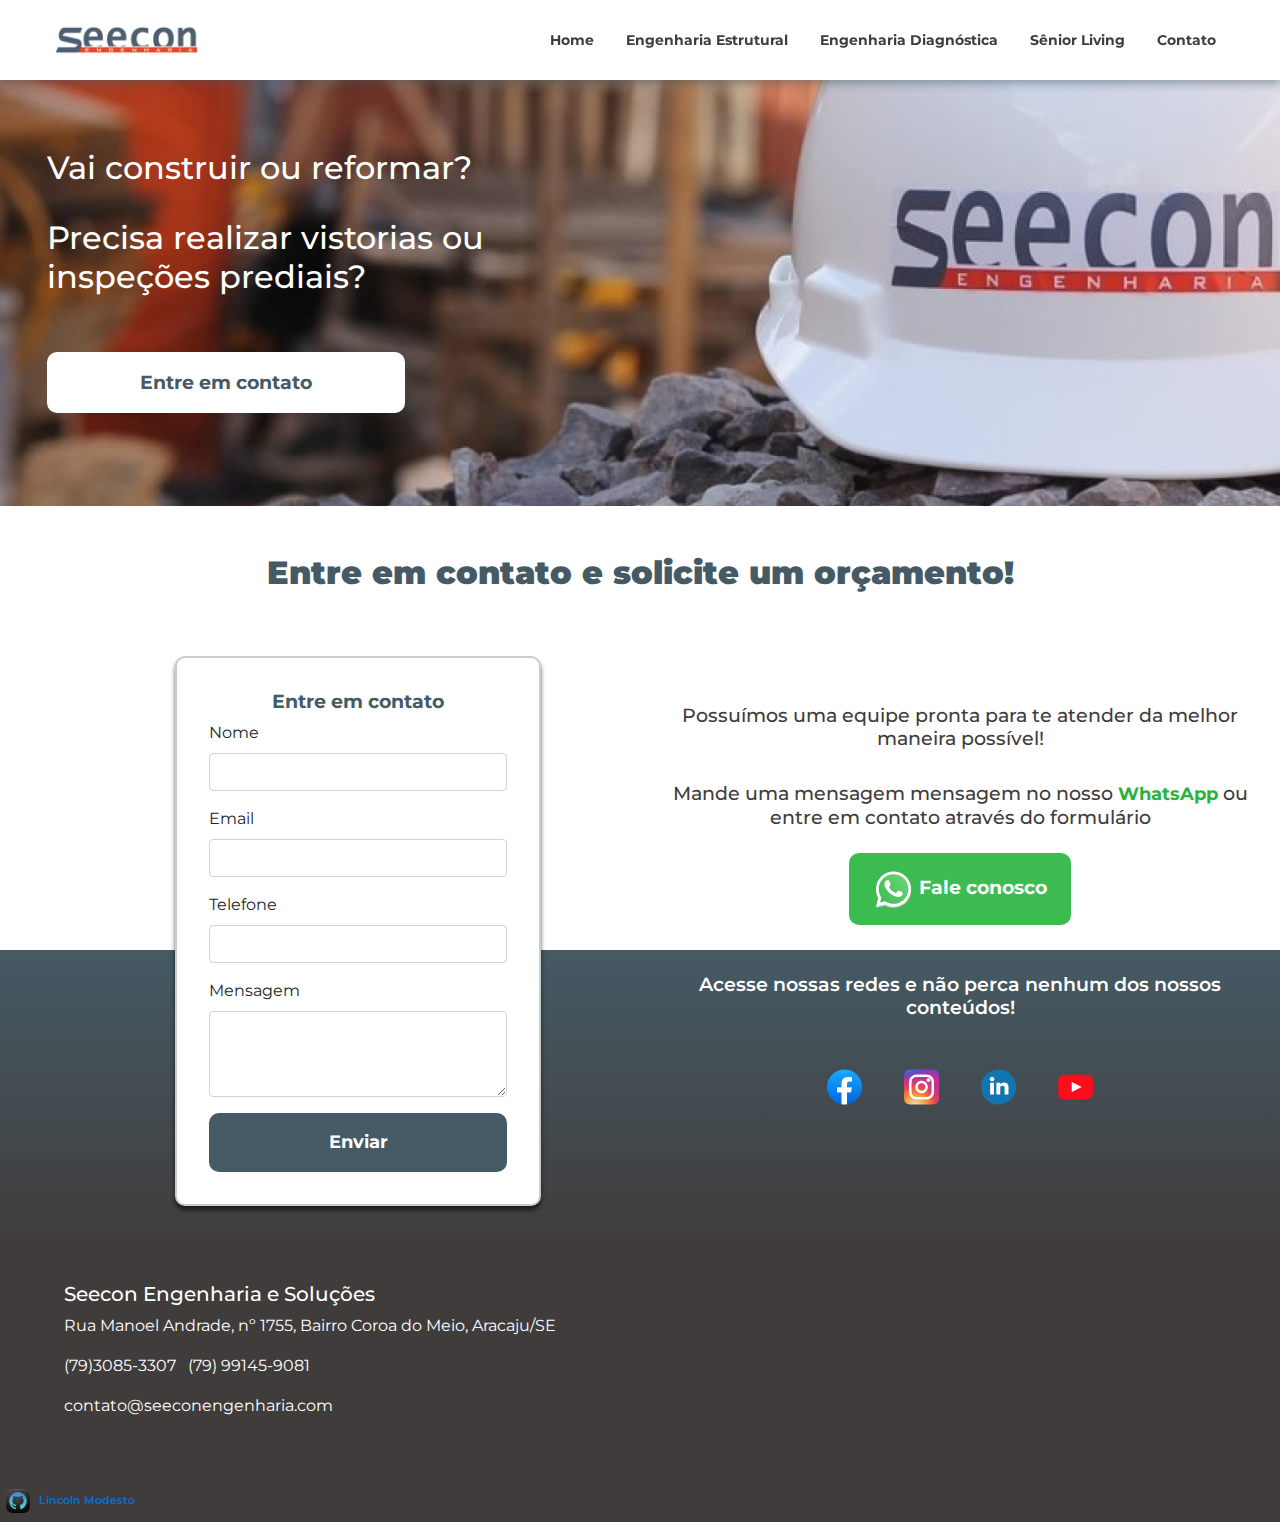
==== contato.html @ 1feeac7d "commit" ====
<!DOCTYPE html>
<html lang="pt-br">
<head>
    <meta charset="UTF-8">
    <meta http-equiv="X-UA-Compatible" content="IE=edge">
    <meta name="viewport" content="width=device-width, initial-scale=1.0">
    <title>Seecon Engenharia - Contato</title>
    <link rel="stylesheet" href="https://stackpath.bootstrapcdn.com/bootstrap/4.5.2/css/bootstrap.min.css" />
    <link rel="shortcut icon" href="images/flaticon.png">
    <link rel="stylesheet" href="./styles/pages/contato.css">
    <link rel="stylesheet" href="./styles/main.css">
    <link rel="stylesheet" href="./styles/components/header.css">
    <link rel="stylesheet" href="./styles/components/footer.css">

    <link rel="preconnect" href="https://fonts.gstatic.com">
    <link href="https://fonts.googleapis.com/css2?family=Montserrat:wght@100;300;400;500;600;700;800&display=swap"
        rel="stylesheet">
</head>
<body>
    <!----header-->
    <header>
        <div class="content">
            <img src="./images/logo.png" class="img-fluid" id="logo" alt="logo seecon">
            <nav id="nav">
                <button 
                aria-label="Abrir menu"
                aria-haspopup="true" 
                aria-controls="menu" 
                aria-expanded="false"
                id="btn-mobile">Menu <span id="hamburguer"></span></button>
                    <div class="header-content">
                        <ul class="header-list" id="menu" role="menu">
                            <li class=" item-list">
                                <a href="index.html">
                                    <small>Home</small>
                                </a>
                            </li>
                            <li class=" item-list">
                                <a href="estrutural.html">
                                    <small>Engenharia Estrutural</small>
                                </a>
                            </li>
                            <li class="item-list">
                                <a href="diagnostica.html">
                                    <small>Engenharia Diagnóstica</small>
                                </a>
                            </li>
                            <li class="item-list">
                                <a href="seniorliving.html">
                                    <small>Sênior Living</small>
                                </a>
                            </li>
                            <li class=" item-list">
                                <a href="contato.html">
                                    <small>Contato</small>
                                </a>
                            </li>
                        </ul>
                    </div>
                </nav>
            </div>
    </header>
    
    <!----hero-->
    <section>
        <title>Contato</title>
        <div class='img-fluid' id="hero">
            <div class="infos-hero col-sm-7 col-12">
                <div class="texts-hero">
                    <h2>Vai construir ou reformar? </h2>
                    <br>
                    <h2>Precisa realizar vistorias ou <br>
                        inspeções prediais?</h2>
                </div>
                <a href="#" class="button">Entre em contato</a>
            </div>
            <div class="col-sm-6"></div>
        </div>
    </section>

    <!----main-->
    <main>
        
        <section class="main-home">
            <h2>Clientes comerciais</h2>
            <div class="clients">
                <img src="./images/clientes.png" alt="logo clientes">
                <img id="clients-2"src="./images/clientes2.png" alt="logo clientes">
            </div>
        </section>

        <section class="main-form">
            <h2>Entre em contato e solicite um orçamento!</h2>
            <div class="main-form-content">
                <div class="col-6">
                    <form class="form form-group">
                        <h6>Entre em contato</h6>
                        <div class="form-group">
                            <label >Nome</label>
                            <input class="form-control" type="text">
                        </div>
                        <div class="form-group">
                            <label>Email</label>
                            <input class="form-control" type="email">
                        </div>
                        <div class="form-group">
                            <label>Telefone</label>
                            <input class="form-control" type="text">
                        </div>
                        <div class="form-group">
                            <label>Mensagem</label>
                            <textarea class="form-control" rows="3"></textarea>
                        </div>
                        <div class="button-send">
                            <a href="#">Enviar</a>
                        </div>
                    </form>
                </div>
                <div class="col-6">
                    <div class="form-infos" >
                        <h4 id="h4-form">Possuímos uma equipe pronta para te atender da melhor maneira possível!</h4>
                        <br>
                        <h4>Mande uma mensagem mensagem no nosso <span>WhatsApp</span> ou entre em contato através do formulário</h4>
                       <div class="container">    
                            <div class="button-wpp">
                                <a href="#"> 
                                    <img src="./images/whatsapp.png" alt="logo whatsapp"></img>
                                    Fale conosco
                                </a>
                            </div>
                       </div>
                       <h4 class="text-white text-social-medias">Acesse nossas redes e não perca nenhum dos nossos conteúdos!</h4>
                       <div class="info-icons">
                            <a>
                                <img src="./images/Facebook.png" alt="logo facebook">
                            </a>
                            <a>
                                <img src="./images/instagram.png" alt="logo instagram">
                            </a>
                            <a>
                                <img src="./images/linkedin.png" alt="logo linkedin">
                            </a>
                            <a>
                                <img src="./images/youtube.png" alt="logo youtube">
                            </a>
                       </div>
                    </div>
                </div>
            </div>
        </section>
            <div class="bg-blue"></div>
    </main>

     <!----footer-->
     <footer>
        <div class="footer">
            <div class="footer-content">   
                <h5>Seecon Engenharia e Soluções</h5>
                <p>Rua Manoel Andrade, nº 1755, Bairro Coroa do Meio, Aracaju/SE</p>
                <div class="phones">
                    <p>(79)3085-3307</p> &nbsp; &nbsp;
                    <p>(79) 99145-9081</p>
                </div>
                <p>contato@seeconengenharia.com</p>
            </div>    
            <div class="footer-icons">
                <a>
                    <img src="./images/whatsapp.png" alt="logo whatsapp">
                </a>
                <a>
                    <img src="./images/Facebook.png" alt="logo facebook">
                </a>
                <a>
                    <img src="./images/instagram.png" alt="logo instagram">
                </a>
                <a>
                    <img src="./images/linkedin.png" alt="logo linkedin">
                </a>
                <a>
                    <img src="./images/youtube.png" alt="logo youtube">
                </a>
            </div> 
        </div>
        <div class="created">
            <a href="https://github.com/Lincoln-Modesto" target="_blank">
                <img src="images/github.png" alt="logo github">
                <span>&nbsp Lincoln Modesto</span>
            </a>
        </div>
    </footer>
</body>
<script src="js/buttonMobile.js" type="text/javascript"></script> 
</html>
---- styles/pages/contato.css ----
*{
    font-family: 'Montserrat', sans-serif;  
}

/*-------------Hero-----------*/

title{
    display: none;
}

#hero{
    background-image: url("../../images/hero.jpeg");
    background-repeat: no-repeat;
    background-size: cover;
    height: 450px;
    width: 100%;
    margin-top: 3.5rem;
    display: flex;
    align-items: center;
}

#hero h2{
    color: white;
    margin-left: 2rem;
}

.button{
    margin-left: 2rem;
    background-color: white;
    border-radius: 10px;
    padding: 1rem;
    margin-top: 3rem;
    color: var(--color-primary);
    cursor: pointer;
    font-weight: bold;
    width: 50%;
    text-align: center;
    font-size: larger;
}

.infos-hero{
    height: max-content;
    display: flex;
    flex-direction: column;
    justify-content: center;
}

.infos-hero a:link{
    text-decoration: none;
} 

/*-------------Main-----------*/

.main-home{
    width: 100%;
    padding: 2rem;
    display: none;
}

.main-home h2{
    text-align: center;
    margin-top: 2rem;
    font-weight: 900;
    color: #455A64;
    margin-bottom: 1rem;
    font-size: xx-large;
}

.clients{
    max-width: 100%;
    overflow-x: hidden;
}

#clients-2{
    position: relative;
    top: -1.5rem;
    display: block;
    justify-content: center;
    align-items: center;
    margin: 0 auto;
}

.bg-blue{
    height: 300px;
    width: 100%;
    background: linear-gradient(180deg, #455A64 0%, #403C3C 100%);
    margin-top: -18rem;
}

/*-------------Form-----------*/

.main-form{
    z-index: 999;
    margin-top: 3rem;
}

.main-form h2{
    margin: 0 auto;
    text-align: center;
    font-weight: 900;
    color: #455A64;
    margin-bottom: 2rem;
}

.main-form-content{
    display: flex;
}

.form{
    width: 60%;
    display: block;
    margin-top: 2rem;
    margin-left: 10rem;
    padding: 2rem;
    background: #FFFFFF;
    border: 2px solid #CACDCF;
    box-sizing: border-box;
    box-shadow: 0px 4px 4px rgba(0, 0, 0, 0.25), 0px 4px 4px rgba(0, 0, 0, 0.4);
    border-radius: 10px;
    margin-bottom: 2rem;
}

.form h6{
    text-align: center;
    font-size: larger;
    font-weight: 700;
    color: #455A64;
}

.form-infos h5{
    display: block;
    max-width: 612px;
    align-items: center;
    justify-content: center;
    margin: 0 auto;
}

.msg input{
    height: 6rem;
}

.button-send{
    margin-top: 1rem;
}

.button-send a{
    display: flex;
    align-items: center;
    justify-content: center;
    background: #455A64;
    color: white;
    font-size: large;
    font-weight: 700;
    padding: 1rem;
    border-radius: 10px;
}

.button-send a:link{
    text-decoration: none;
}

/*-------------Form-infos-----------*/
.form-infos{
    text-align: center;
    margin: 0 auto;
    margin-top: 5rem;
}

.form-infos h4{
    font-size: larger;
    color: #403C3C;
}

.form-infos h4 span{
    color: #27B43E;
    font-size: large;
    font-weight: 700;
}

.button-wpp{
    background: #27B43E;
    opacity: 0.9;
    padding: 1rem 1.5rem;
    margin-top: 1rem;
    text-align: center;
    border-radius: 10px;
    cursor: pointer;
}

.button-wpp a:link{
    text-decoration: none;
}

.button-wpp:hover{
    opacity: 1;
}

.container{
    display: flex;
    justify-content: center;
    align-items: center;
}

.button-wpp a{
    color: white;
    font-size: larger;
    font-weight: 700;
}

.footer-icons{
    display: none;
}

.text-social-medias{
    margin-top: 3rem;
    margin-bottom: 2rem;
    font-weight: 600;
}

.info-icons a{
    flex-direction: row;
    justify-content: center;
    display: inline-block;
    padding: 1rem;
    cursor: pointer;
}


/*-------------MEDIA QUERIES < 380px-----------*/

@media (max-width: 380px) {
    .eng-seecon{
        display: none;
    }

    .bg-main{
        height: 400px !important;
    }

    .form{
        width: 300px !important;
    }

    .bg-content{
        zoom: 0.95;
    }
    
}

/*-------------MEDIA QUERIES-----------*

/* X-Small devices (portrait phones, less than 576px)*/
@media (max-width: 575.98px)  {

    .button{
        width: 30%;
    }

    body{
        overflow-x: hidden;
    }

    header{
        zoom: 0.8
    }

    #hero{
        zoom: 0.5;
        margin-top: 5rem;
    }

    .texts-hero{
        zoom: 0.9;
    }

    .infos-hero{
        top: 3rem;
    }

    .texts-hero{
        zoom: 0.9;
    }

    .main-home{
        zoom: 0.7;
        padding: 0.5rem;
    }

    .main-home img{
        zoom: 0.5;
    }

    .text-social-medias{
        margin-top: 6rem;
    }

    .clients{
        display: flex;
        flex-direction: column;
        justify-content: center;
    }
  
    .form{
        margin-left: -1.5rem;
        width: 110% !important;
    }

    .form-infos{
       zoom: 0.8;
    }

    .main-form-content{
        zoom: 0.9;
        display: flex;
        flex-direction: column;
        justify-content: center;
        align-items: center;
    }
  
    .bg-blue{
        margin-top: -20.5rem;
        height: 330px;
    }

    .main-form{
        zoom: 0.7;
    }

    .form-infos{
        margin-top: -5rem;
        margin-right: 0;
        margin-bottom: 2rem;
    }

    .text-social-medias{
        display: none;
    }

    .info-icons{
        display: none;
    }

    #h4-form{
        display: none;
    }

    .form-infos h4{
        zoom: 1.2;
        margin-top: 3rem;
        color: white;
    }

 }

/* Small devices (landscape phones, less than 768px)*/
@media (min-width: 576px) and (max-width: 767.98px) { 

    #hero{
        zoom: 0.7;
        background-position: -50px;
    }

    .texts-hero{
        zoom: 0.9;
    }

    .infos-hero{
        top: 3rem;
    }

    .main-home{
        zoom: 0.7;
        padding: 0.5rem;
    }

    .form{
        margin-left: 2rem;
        width: 95% !important;
    }

    .form-infos{
        margin-top: 7rem;
    }

    .main-form{
        zoom: 0.7;
    }

    .button-wpp{
        zoom: 0.8;
    }

    .footer-icons{
        display: none !important;
    }

    #h4-form{
        display: none;
    }
 }

/* Medium devices (tablets, less than 992px)*/
@media (min-width: 768px) and (max-width: 991.98px){ 

    #hero{
        zoom: 0.7;
    }

    .texts-hero{
        margin-bottom: 0;
    }

    .main-home{
        zoom: 0.8;
        padding: 0.5rem;
    }

    .form{
        margin-left: 5rem;
        width: 75%;
    }

    .form-infos{
        margin-top: 5rem;
    }

    .main-form{
        zoom: 0.8;
    }

    .button-wpp{
        zoom: 0.8;
    }

    #h4-form{
        display: none;
    }

 }

/* Large devices (desktops, less than 1200px)*/
@media (min-width: 992px) and (max-width: 1199.98px){ 

    #hero{
        zoom: 0.9;
    }

    .main-home{
        padding: 0.5rem;
        zoom: 0.8;
    }

    .form{
        margin-left: 5rem;
        width: 70%;
    }

    .form-infos{
        margin-top: 2.5rem;
    }

 }

/* X-Large devices (large desktops, less than 1400px)*/
@media (min-width: 1200px){ 
   
 }
---- styles/main.css ----
:root{
    --color-primary: #455A64;
    --color-secondary: #403C3C;
}
---- styles/components/header.css ----
/*-------------Header-----------*/
header{
    position: fixed;
    top:0;
    left: 0;
    background-color: white;
    height: 80px;
    width: 100%;
    z-index: 999;
    filter: drop-shadow(0px 4px 4px rgba(69, 90, 100, 0.45));
}

.content{
    display: flex;
    align-items: center;
    justify-content: space-between;
    text-align: center;
    padding: 1rem;
}

#menu{
    list-style: none;
    display: flex; 
    padding: 1rem;
    justify-content: flex-end;
    text-align: center;
    line-height: 0.9rem;
    margin-bottom: 0;
}

.item-list {
    display: inline-block;
    position: relative;
    margin-right: 2rem;
    text-align: center;
}

.header-list li::after {
    content: '';
    height: 3px;
    width: 0%;
    background: #F0403A;
    position: absolute;
    left: 0;
    bottom: -2rem;
    transition: 0.5s;
}

.header-list li:hover::after{
    width: 100%;
}

.item-list a small{
    font-weight: bold;
    font-size: 0.9rem;
    text-align: center;
    width: 100%;
    color: var(--color-secondary);
    cursor: pointer;
    text-decoration: none;
}

.item-list a:link{
    text-decoration:none;
    color: var(--color-secondary);
}

#logo{
    margin: 0;
    top: 0.2rem;
    height: 3rem;
    margin-left: 2rem;
}

#btn-mobile{
    font-weight: bold;
    font-size: 0.9rem;
    color: var(--color-secondary);
    display: none;
}


/* Medium devices (tablets, less than 992px)*/
@media (max-width: 991.98px){ 

    #menu{
        position: absolute;
        width: 100%;
        top: 80px;
        right: 0px;
        z-index: 9999;
        justify-content: flex-start;
        padding: 0;
        visibility: hidden;
    }

    #nav.active .item-list{
        display: block;
        background-color: white;
        margin-right: 0;
        padding: 1rem;
        border-bottom: 2px solid rgba(0, 0, 0, .05);
    }

    #nav.active #menu{
        display: block;
        visibility: visible;
    }
  
    #nav.active .item-list:hover{
        width: 100%;
        background-color:silver;
        height: 100%;
        transition: 0.5s;
    }
  
    .header-list li::after {
        display: none;
    }

    #btn-mobile{
        display: flex;
        padding: .5rem 1rem;
        background: none;
        border: none;
        cursor: pointer;
        gap: .5rem;
        border: none;
        outline:none;
    }

    #hamburguer{
        border-top: 2px solid;
        width: 20px;
    }

    #hamburguer::after,  #hamburguer::before{
        content: '';
        display: block;
        width: 22px;
        height: 2px;
        background-color: currentColor;
        margin-top: 5px;
        transition: .3s;
        position: relative;
    }

    #nav.active #hamburguer{
        border-top-color: transparent;
        margin-top: -5px;
    }

    #nav.active #hamburguer::after{
        transform: rotate(135deg);
    }

    #nav.active #hamburguer::before{
        transform: rotate(-135deg);
        top: 7px;
    }
 }
---- styles/components/footer.css ----
/*-------------Footer-----------*/

footer{
    position: relative;
    bottom: 0;
    width: 100%;
}

.footer{
    background-color: #403C3C;
    color: white;
    display: flex;
    justify-content: space-between;
    
}

.footer-content{
    margin-left: 2rem;
    margin-bottom: 2rem;
    padding: 2rem;
    height: 15em;
}

.phones{
    display: flex;
    right: 2rem;
}

.footer-icons{
    padding: 2rem;
    margin-right: 2rem;
}   

.footer-icons a:hover{
    cursor: pointer;
}

.footer-icons a{
    margin-right: 1rem;
}

/*-------------Created by----------*/

.created{
    display: flex;
    font-size: large;
    font-weight: 600;
    zoom: 0.6;
    position: absolute;
    bottom: 0;
    text-align: center;
    text-decoration: none;
    margin-bottom: 1rem;
    left: 10px;
}

.created img{
    width: 40px;
    height: 40px;
}

.created span{
    color: #0070D9;
}

.created a:link{
    text-decoration: none;
    color: #0070D9;
}

/*-------------MEDIA QUERIES < 380px-----------*/

@media (max-width: 380px) {
    
    .footer-content{
        zoom: 0.8;
    }

    .created{
        zoom: 0.5;
    }

    .footer-icons{
        display: flex;
        flex-direction: column;
        justify-content: flex-end;
    }
    
}

/*-------------MEDIA QUERIES-----------*/

/* X-Small devices (portrait phones, less than 576px)*/
@media (max-width: 575.98px)  {

    footer{
        zoom: 0.7;
    }

    .footer-content{
        margin-left: 0 !important;
    }   

    .footer-icons{
        zoom: 0.8;
        display: flex;
        flex-wrap: wrap;
        align-content: center;
        margin-right: 0 !important;
    }

    .footer-icons a{
        margin-bottom: 1rem;
    }
 }

/* Small devices (landscape phones, less than 768px)*/
@media (min-width: 576px) and (max-width: 767.98px) { 
   
    footer{
        zoom: 0.8;
    }

    .footer-content{
        margin-left: 0 !important;
    }   

    .footer-icons{
        zoom: 0.8;
        display: flex;
        align-content: center;
        margin-right: 0 !important;
    }
 }

/* Medium devices (tablets, less than 992px)*/
@media (min-width: 768px) and (max-width: 991.98px){ 

    footer{
        zoom: 0.8;
    }

    .footer-icons{
        zoom: 0.8;
    }
 }

/* Large devices (desktops, less than 1200px)*/
@media (min-width: 992px) and (max-width: 1199.98px){ 

    footer{
        zoom: 0.9;
    }

 }

/* X-Large devices (large desktops, less than 1400px)*/
@media (min-width: 1200px){ 
   
 }

/*XX-Large devices (larger desktops)
No media query since the xxl breakpoint has no upper bound on its width*/
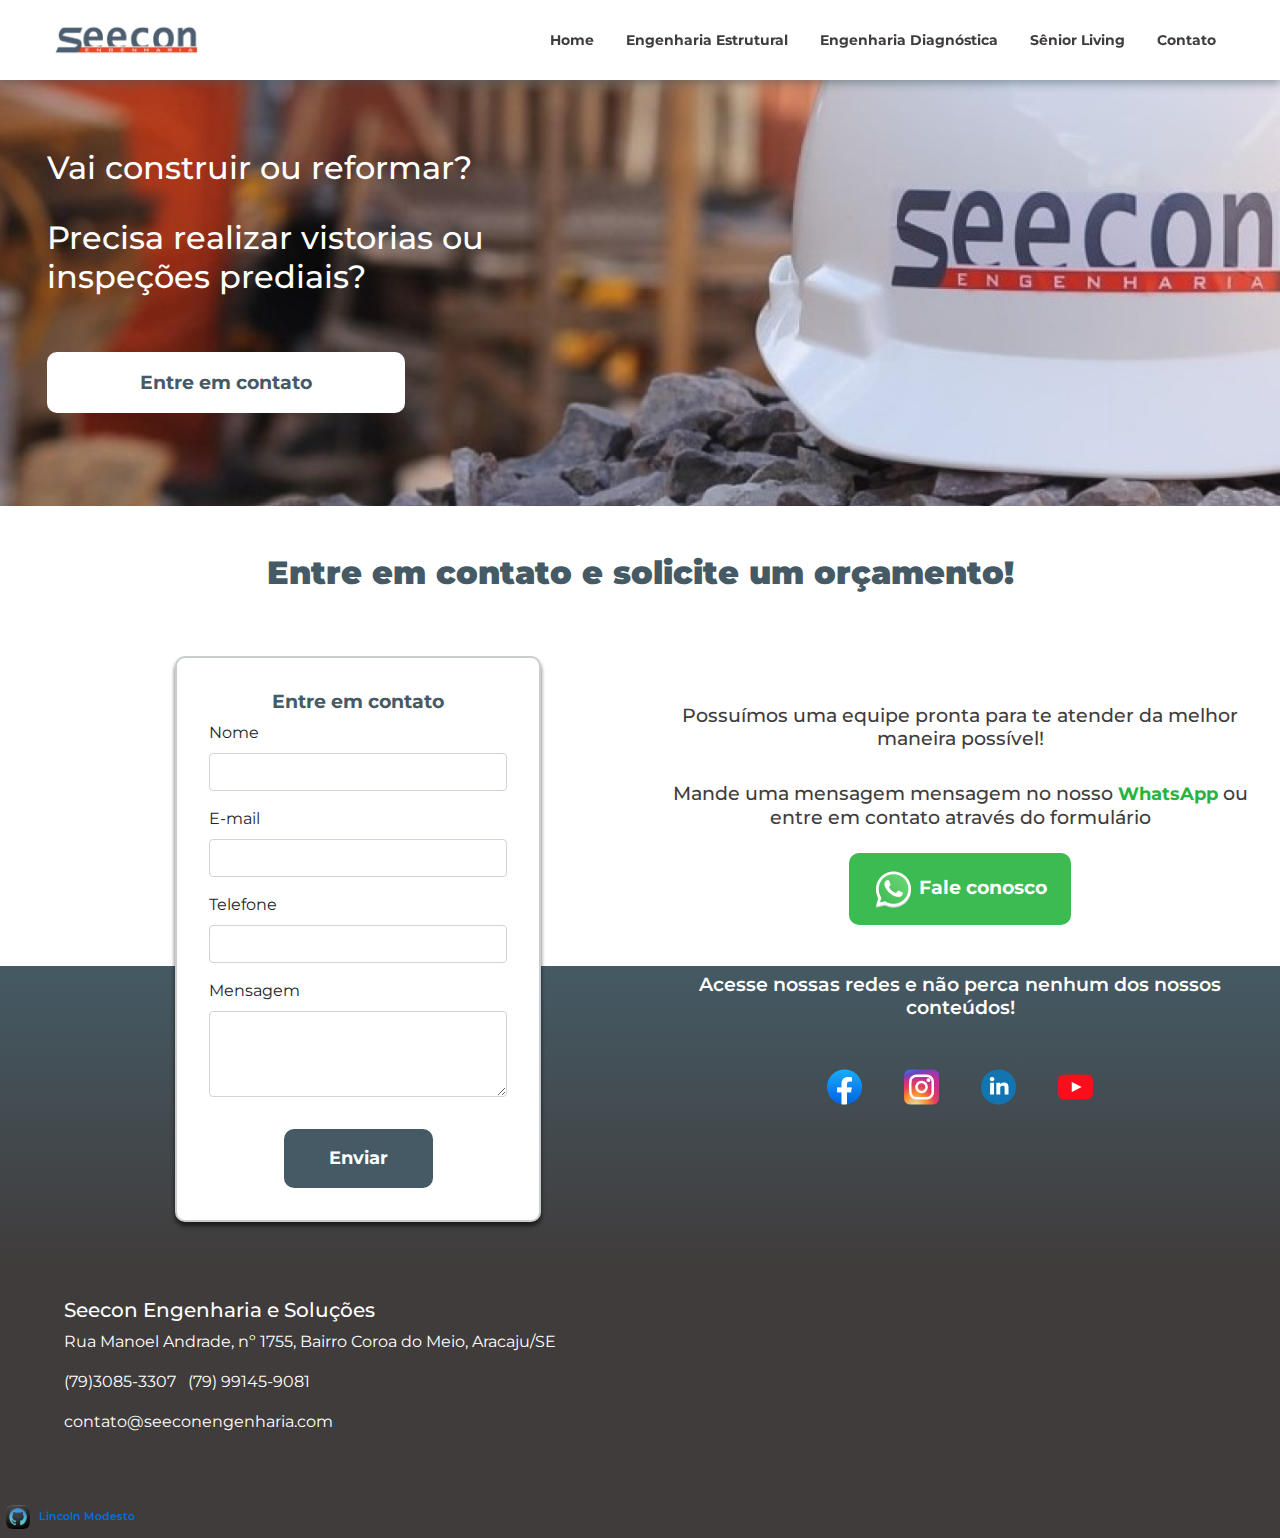
==== commit c1e9356f: "commit" ====
--- a/contato.html
+++ b/contato.html
@@ -93,26 +93,53 @@
             <h2>Entre em contato e solicite um orçamento!</h2>
             <div class="main-form-content">
                 <div class="col-6">
-                    <form class="form form-group">
+                    <form action="https://api.staticforms.xyz/submit" method="post" class="form form-group needs-validation" novalidate>
                         <h6>Entre em contato</h6>
-                        <div class="form-group">
-                            <label >Nome</label>
-                            <input class="form-control" type="text">
-                        </div>
-                        <div class="form-group">
-                            <label>Email</label>
-                            <input class="form-control" type="email">
-                        </div>
-                        <div class="form-group">
-                            <label>Telefone</label>
-                            <input class="form-control" type="text">
-                        </div>
-                        <div class="form-group">
-                            <label>Mensagem</label>
-                            <textarea class="form-control" rows="3"></textarea>
-                        </div>
-                        <div class="button-send">
-                            <a href="#">Enviar</a>
+                        <input type="hidden" name="accessKey" value="c5321e9d-b753-4b2f-862b-7174b08c2b1b">
+                        <input type="hidden" name="redirectTo" value="https://lincoln-modesto.github.io/Seecon-Engenharia/contato.html" >
+                       
+                        <div class="form-group">
+                            <label for="validationCustom01">Nome</label>
+                            <input class="form-control" type="text" id="validationCustom01" name="name" required>
+                            <div class="valid-feedback">
+                                Tudo certo!
+                            </div>
+                            <div class="invalid-feedback">
+                                Por favor, digite seu nome.
+                            </div>
+                        </div>
+                        <div class="form-group">
+                            <label for="validationCustom02">E-mail</label>
+                            <input class="form-control" type="email" id="validationCustom02" name="email" required>
+                            <div class="valid-feedback">
+                                Tudo certo!
+                            </div>
+                            <div class="invalid-feedback">
+                                Por favor, digite seu e-mail.
+                            </div>
+                        </div>
+                        <div class="form-group">
+                            <label for="validationCustom03">Telefone</label>
+                            <input class="form-control" type="text" id="validationCustom03" name="phone" required>
+                            <div class="valid-feedback">
+                                Tudo certo!
+                            </div>
+                            <div class="invalid-feedback">
+                                Por favor, digite seu telefone.
+                            </div>
+                        </div>
+                        <div class="form-group">
+                            <label for="validationCustom04">Mensagem</label>
+                            <textarea class="form-control" id="validationCustom04" type="text" rows="3" name="message" required></textarea >
+                            <div class="valid-feedback">
+                                Tudo certo!
+                            </div>
+                            <div class="invalid-feedback">
+                                Por favor, escreva o motivo do seu contato.
+                            </div>
+                        </div>
+                        <div id="button-form">
+                            <button class="button-send">Enviar</button>
                         </div>
                     </form>
                 </div>
@@ -151,7 +178,7 @@
             <div class="bg-blue"></div>
     </main>
 
-     <!----footer-->
+      <!----footer-->
      <footer>
         <div class="footer">
             <div class="footer-content">   
@@ -190,4 +217,5 @@
     </footer>
 </body>
 <script src="js/buttonMobile.js" type="text/javascript"></script> 
+<script src="js/formValidation.js" type="text/javascript"></script> 
 </html>--- a/styles/pages/contato.css
+++ b/styles/pages/contato.css
@@ -139,24 +139,22 @@
     height: 6rem;
 }
 
-.button-send{
-    margin-top: 1rem;
-}
-
-.button-send a{
+#button-form{
     display: flex;
     align-items: center;
     justify-content: center;
+}
+
+.button-send {
     background: #455A64;
     color: white;
     font-size: large;
     font-weight: 700;
+    width: 50%;
     padding: 1rem;
     border-radius: 10px;
-}
-
-.button-send a:link{
-    text-decoration: none;
+    border-style: none;
+    margin-top: 1rem;
 }
 
 /*-------------Form-infos-----------*/
@@ -238,7 +236,7 @@
     }
 
     .form{
-        width: 300px !important;
+        margin-left: -2.5rem !important;
     }
 
     .bg-content{
@@ -301,8 +299,8 @@
     }
   
     .form{
-        margin-left: -1.5rem;
-        width: 110% !important;
+        margin-left: -3.5rem;
+        width: 130% !important;
     }
 
     .form-infos{
@@ -464,4 +462,4 @@
 /* X-Large devices (large desktops, less than 1400px)*/
 @media (min-width: 1200px){ 
    
- }+ }
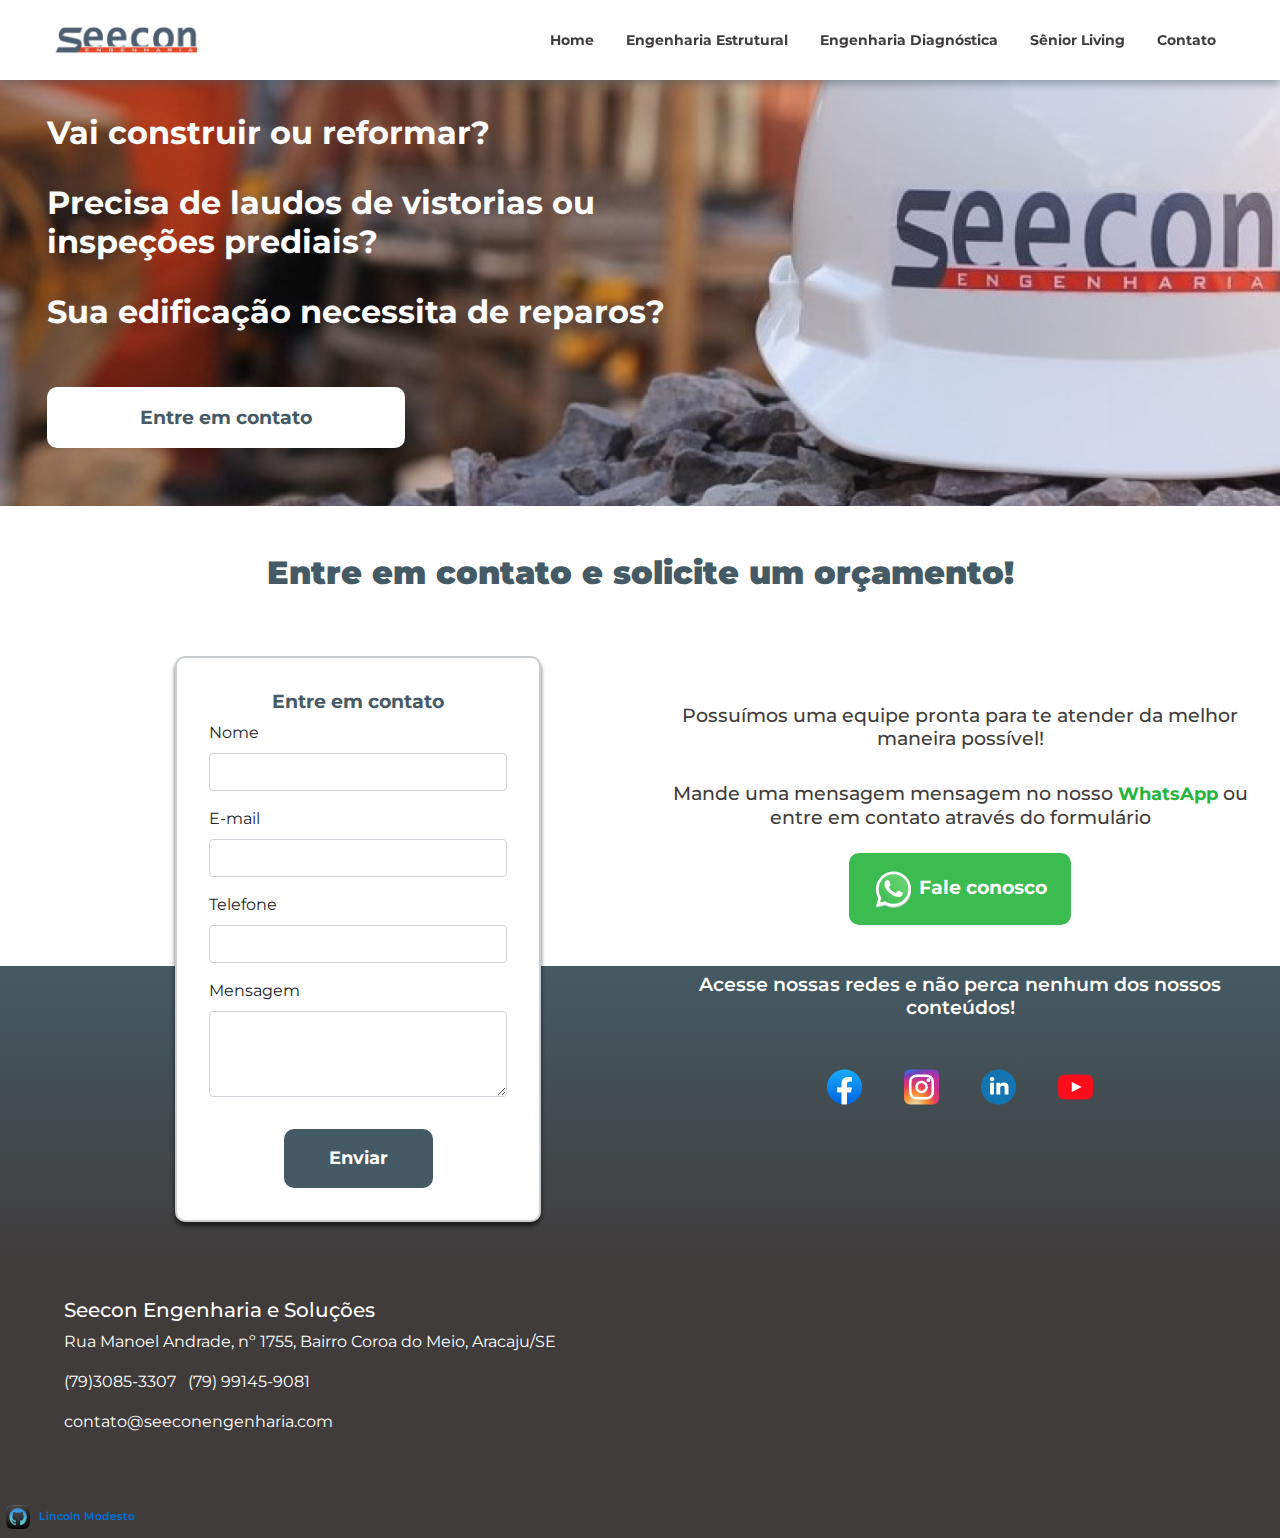
==== commit 372dc750: "commit" ====
--- a/contato.html
+++ b/contato.html
@@ -69,8 +69,10 @@
                 <div class="texts-hero">
                     <h2>Vai construir ou reformar? </h2>
                     <br>
-                    <h2>Precisa realizar vistorias ou <br>
+                    <h2>Precisa de laudos de vistorias ou <br>
                         inspeções prediais?</h2>
+                    <br>
+                    <h2>Sua edificação necessita de reparos?</h2>
                 </div>
                 <a href="#" class="button">Entre em contato</a>
             </div>
@@ -150,7 +152,7 @@
                         <h4>Mande uma mensagem mensagem no nosso <span>WhatsApp</span> ou entre em contato através do formulário</h4>
                        <div class="container">    
                             <div class="button-wpp">
-                                <a href="#"> 
+                                <a href="https://url.gratis/dVQdHa" target="_blank"> 
                                     <img src="./images/whatsapp.png" alt="logo whatsapp"></img>
                                     Fale conosco
                                 </a>
@@ -161,7 +163,7 @@
                             <a>
                                 <img src="./images/Facebook.png" alt="logo facebook">
                             </a>
-                            <a>
+                            <a href="https://www.instagram.com/seecon_engenharia/" >
                                 <img src="./images/instagram.png" alt="logo instagram">
                             </a>
                             <a>
@@ -191,7 +193,7 @@
                 <p>contato@seeconengenharia.com</p>
             </div>    
             <div class="footer-icons">
-                <a>
+                <a href="https://url.gratis/dVQdHa" target="_blank">
                     <img src="./images/whatsapp.png" alt="logo whatsapp">
                 </a>
                 <a>
--- a/styles/pages/contato.css
+++ b/styles/pages/contato.css
@@ -22,6 +22,7 @@
 #hero h2{
     color: white;
     margin-left: 2rem;
+    font-weight: 700;
 }
 
 .button{
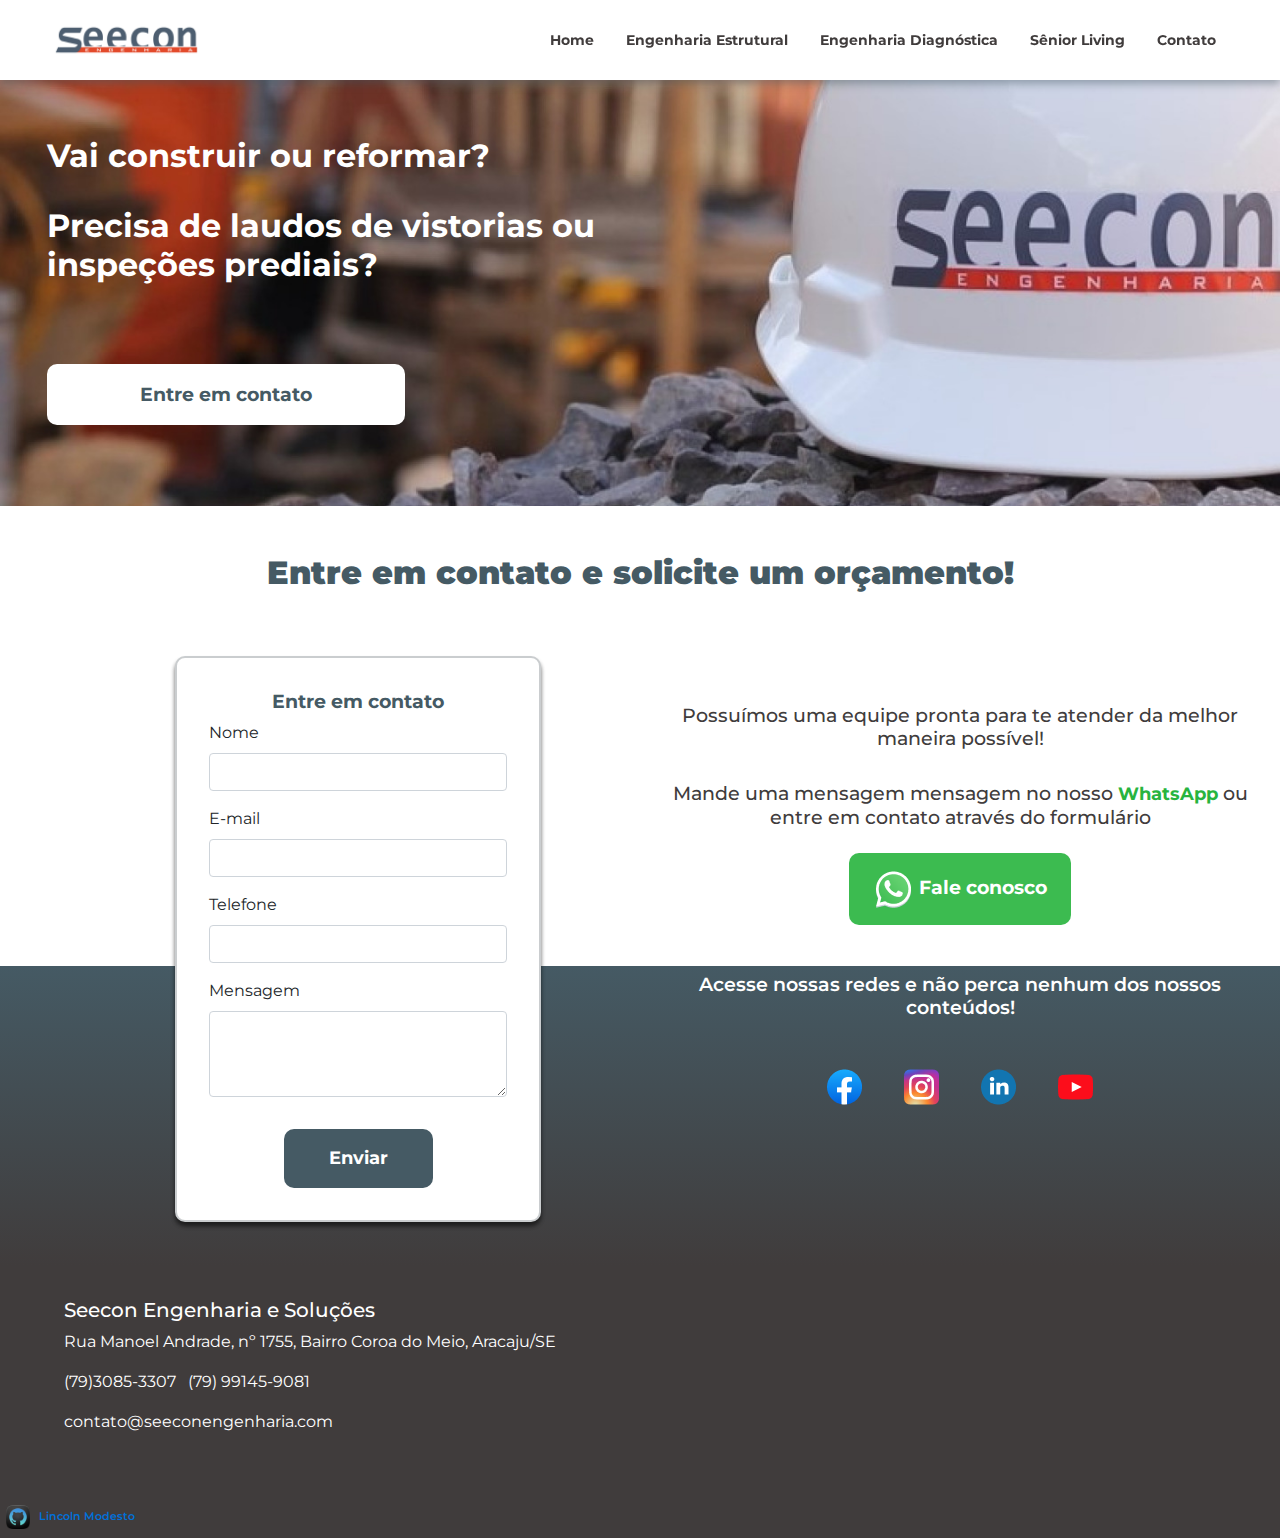
==== commit 5c274e8b: "commit" ====
--- a/contato.html
+++ b/contato.html
@@ -72,7 +72,6 @@
                     <h2>Precisa de laudos de vistorias ou <br>
                         inspeções prediais?</h2>
                     <br>
-                    <h2>Sua edificação necessita de reparos?</h2>
                 </div>
                 <a href="#" class="button">Entre em contato</a>
             </div>
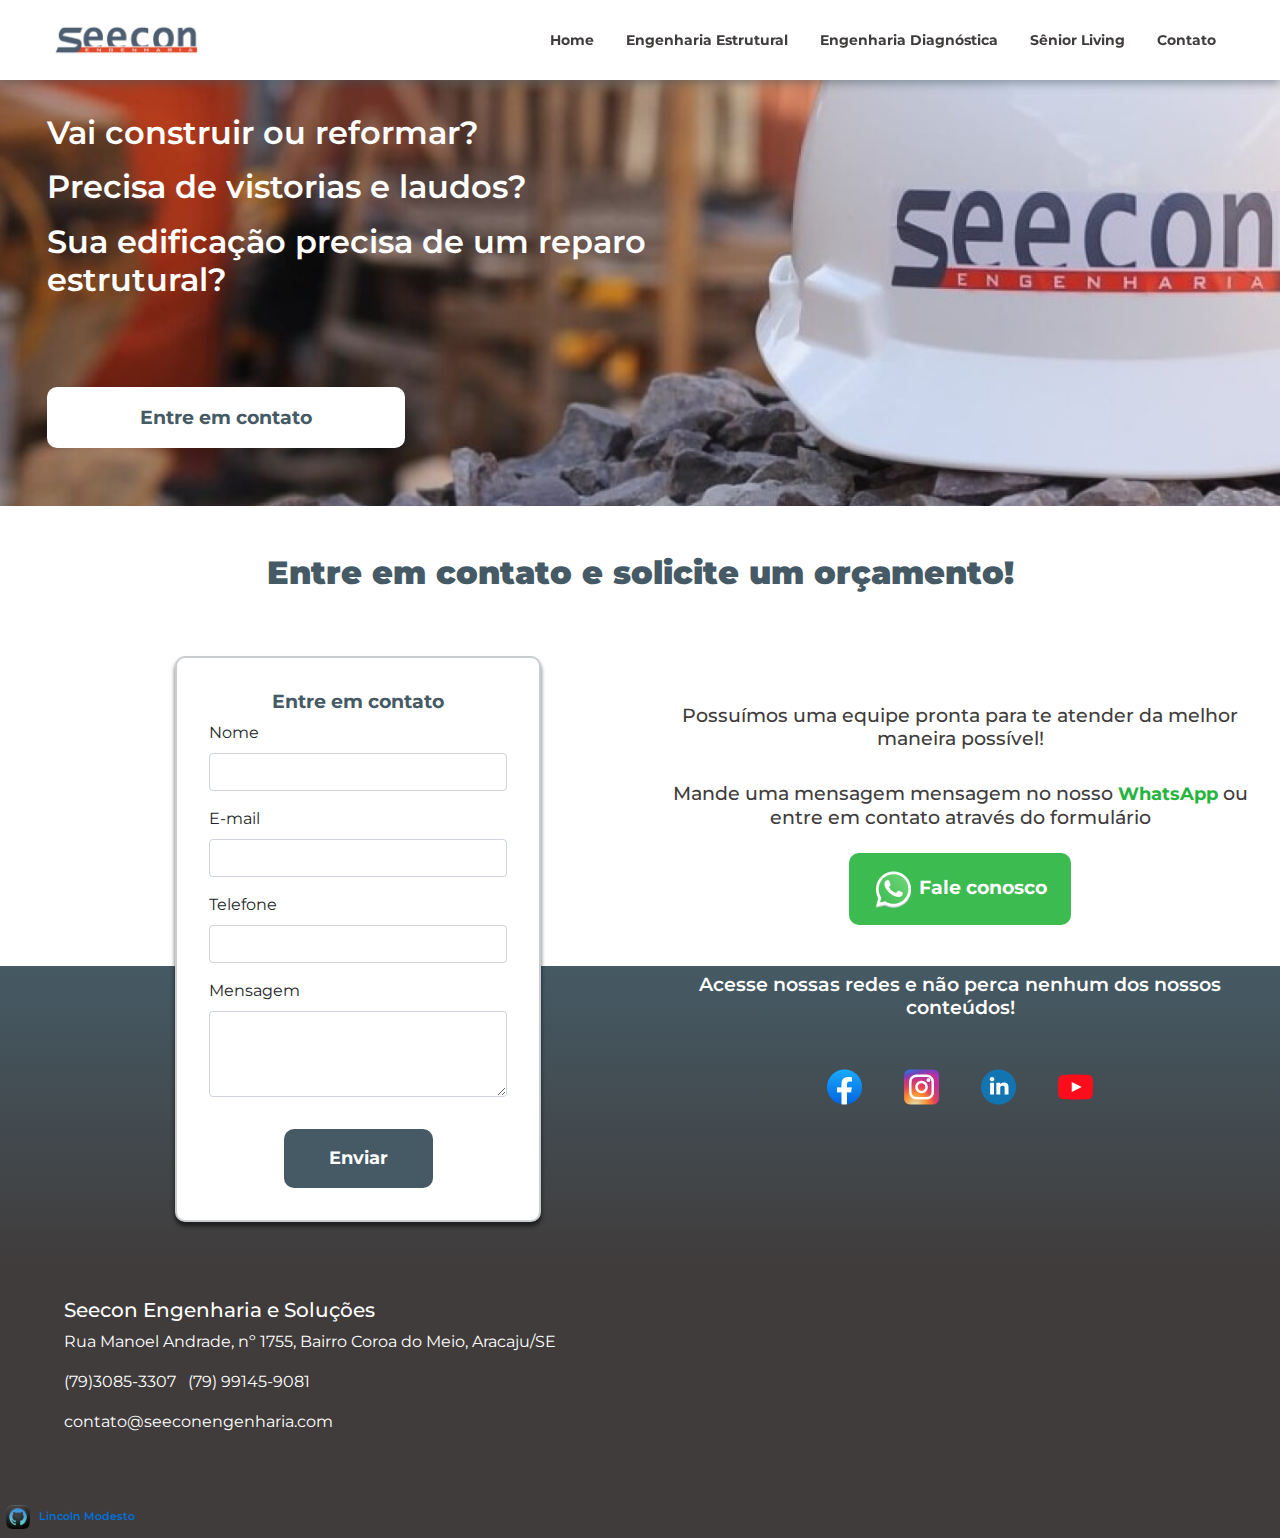
==== commit 9858fa91: "commit" ====
--- a/contato.html
+++ b/contato.html
@@ -1,5 +1,6 @@
 <!DOCTYPE html>
-<html lang="pt-br">
+<html lang="en">
+
 <head>
     <meta charset="UTF-8">
     <meta http-equiv="X-UA-Compatible" content="IE=edge">
@@ -16,61 +17,57 @@
     <link href="https://fonts.googleapis.com/css2?family=Montserrat:wght@100;300;400;500;600;700;800&display=swap"
         rel="stylesheet">
 </head>
+
 <body>
     <!----header-->
     <header>
         <div class="content">
             <img src="./images/logo.png" class="img-fluid" id="logo" alt="logo seecon">
             <nav id="nav">
-                <button 
-                aria-label="Abrir menu"
-                aria-haspopup="true" 
-                aria-controls="menu" 
-                aria-expanded="false"
-                id="btn-mobile">Menu <span id="hamburguer"></span></button>
-                    <div class="header-content">
-                        <ul class="header-list" id="menu" role="menu">
-                            <li class=" item-list">
-                                <a href="index.html">
-                                    <small>Home</small>
-                                </a>
-                            </li>
-                            <li class=" item-list">
-                                <a href="estrutural.html">
-                                    <small>Engenharia Estrutural</small>
-                                </a>
-                            </li>
-                            <li class="item-list">
-                                <a href="diagnostica.html">
-                                    <small>Engenharia Diagnóstica</small>
-                                </a>
-                            </li>
-                            <li class="item-list">
-                                <a href="seniorliving.html">
-                                    <small>Sênior Living</small>
-                                </a>
-                            </li>
-                            <li class=" item-list">
-                                <a href="contato.html">
-                                    <small>Contato</small>
-                                </a>
-                            </li>
-                        </ul>
-                    </div>
-                </nav>
-            </div>
+                <button aria-label="Abrir menu" aria-haspopup="true" aria-controls="menu" aria-expanded="false"
+                    id="btn-mobile">Menu <span id="hamburguer"></span></button>
+                <div class="header-content">
+                    <ul class="header-list" id="menu" role="menu">
+                        <li class=" item-list">
+                            <a href="index.html">
+                                <small>Home</small>
+                            </a>
+                        </li>
+                        <li class=" item-list">
+                            <a href="estrutural.html">
+                                <small>Engenharia Estrutural</small>
+                            </a>
+                        </li>
+                        <li class="item-list">
+                            <a href="diagnostica.html">
+                                <small>Engenharia Diagnóstica</small>
+                            </a>
+                        </li>
+                        <li class="item-list">
+                            <a href="seniorliving.html">
+                                <small>Sênior Living</small>
+                            </a>
+                        </li>
+                        <li class=" item-list">
+                            <a href="contato.html">
+                                <small>Contato</small>
+                            </a>
+                        </li>
+                    </ul>
+                </div>
+            </nav>
+        </div>
     </header>
-    
+
     <!----hero-->
     <section>
         <title>Contato</title>
         <div class='img-fluid' id="hero">
             <div class="infos-hero col-sm-7 col-12">
                 <div class="texts-hero">
-                    <h2>Vai construir ou reformar? </h2>
-                    <br>
-                    <h2>Precisa de laudos de vistorias ou <br>
-                        inspeções prediais?</h2>
+                    <h2>Vai construir ou reformar?</h2>
+                    <h2>Precisa de vistorias e laudos?</h2>
+                    <h2>Sua edificação precisa de um reparo estrutural?</h2>
                     <br>
                 </div>
                 <a href="#" class="button">Entre em contato</a>
@@ -81,12 +78,12 @@
 
     <!----main-->
     <main>
-        
+
         <section class="main-home">
             <h2>Clientes comerciais</h2>
             <div class="clients">
                 <img src="./images/clientes.png" alt="logo clientes">
-                <img id="clients-2"src="./images/clientes2.png" alt="logo clientes">
+                <img id="clients-2" src="./images/clientes2.png" alt="logo clientes">
             </div>
         </section>
 
@@ -94,11 +91,13 @@
             <h2>Entre em contato e solicite um orçamento!</h2>
             <div class="main-form-content">
                 <div class="col-6">
-                    <form action="https://api.staticforms.xyz/submit" method="post" class="form form-group needs-validation" novalidate>
+                    <form action="https://api.staticforms.xyz/submit" method="post"
+                        class="form form-group needs-validation" novalidate>
                         <h6>Entre em contato</h6>
                         <input type="hidden" name="accessKey" value="c5321e9d-b753-4b2f-862b-7174b08c2b1b">
-                        <input type="hidden" name="redirectTo" value="https://lincoln-modesto.github.io/Seecon-Engenharia/contato.html" >
-                       
+                        <input type="hidden" name="redirectTo"
+                            value="https://lincoln-modesto.github.io/Seecon-Engenharia/contato.html">
+
                         <div class="form-group">
                             <label for="validationCustom01">Nome</label>
                             <input class="form-control" type="text" id="validationCustom01" name="name" required>
@@ -131,7 +130,8 @@
                         </div>
                         <div class="form-group">
                             <label for="validationCustom04">Mensagem</label>
-                            <textarea class="form-control" id="validationCustom04" type="text" rows="3" name="message" required></textarea >
+                            <textarea class="form-control" id="validationCustom04" type="text" rows="3" name="message"
+                                required></textarea>
                             <div class="valid-feedback">
                                 Tudo certo!
                             </div>
@@ -145,24 +145,26 @@
                     </form>
                 </div>
                 <div class="col-6">
-                    <div class="form-infos" >
+                    <div class="form-infos">
                         <h4 id="h4-form">Possuímos uma equipe pronta para te atender da melhor maneira possível!</h4>
                         <br>
-                        <h4>Mande uma mensagem mensagem no nosso <span>WhatsApp</span> ou entre em contato através do formulário</h4>
-                       <div class="container">    
+                        <h4>Mande uma mensagem mensagem no nosso <span>WhatsApp</span> ou entre em contato através do
+                            formulário</h4>
+                        <div class="container">
                             <div class="button-wpp">
-                                <a href="https://url.gratis/dVQdHa" target="_blank"> 
+                                <a href="https://api.whatsapp.com/send?phone=+55799172-1777" target="_blank">
                                     <img src="./images/whatsapp.png" alt="logo whatsapp"></img>
                                     Fale conosco
                                 </a>
                             </div>
-                       </div>
-                       <h4 class="text-white text-social-medias">Acesse nossas redes e não perca nenhum dos nossos conteúdos!</h4>
-                       <div class="info-icons">
+                        </div>
+                        <h4 class="text-white text-social-medias">Acesse nossas redes e não perca nenhum dos nossos
+                            conteúdos!</h4>
+                        <div class="info-icons">
                             <a>
                                 <img src="./images/Facebook.png" alt="logo facebook">
                             </a>
-                            <a href="https://www.instagram.com/seecon_engenharia/" >
+                            <a href="https://www.instagram.com/seecon_engenharia/">
                                 <img src="./images/instagram.png" alt="logo instagram">
                             </a>
                             <a>
@@ -171,18 +173,18 @@
                             <a>
                                 <img src="./images/youtube.png" alt="logo youtube">
                             </a>
-                       </div>
+                        </div>
                     </div>
                 </div>
             </div>
         </section>
-            <div class="bg-blue"></div>
+        <div class="bg-blue"></div>
     </main>
 
-      <!----footer-->
-     <footer>
+    <!----footer-->
+    <footer>
         <div class="footer">
-            <div class="footer-content">   
+            <div class="footer-content">
                 <h5>Seecon Engenharia e Soluções</h5>
                 <p>Rua Manoel Andrade, nº 1755, Bairro Coroa do Meio, Aracaju/SE</p>
                 <div class="phones">
@@ -190,7 +192,7 @@
                     <p>(79) 99145-9081</p>
                 </div>
                 <p>contato@seeconengenharia.com</p>
-            </div>    
+            </div>
             <div class="footer-icons">
                 <a href="https://url.gratis/dVQdHa" target="_blank">
                     <img src="./images/whatsapp.png" alt="logo whatsapp">
@@ -207,7 +209,7 @@
                 <a>
                     <img src="./images/youtube.png" alt="logo youtube">
                 </a>
-            </div> 
+            </div>
         </div>
         <div class="created">
             <a href="https://github.com/Lincoln-Modesto" target="_blank">
@@ -217,6 +219,7 @@
         </div>
     </footer>
 </body>
-<script src="js/buttonMobile.js" type="text/javascript"></script> 
-<script src="js/formValidation.js" type="text/javascript"></script> 
+<script src="js/buttonMobile.js" type="text/javascript"></script>
+<script src="js/formValidation.js" type="text/javascript"></script>
+
 </html>--- a/styles/pages/contato.css
+++ b/styles/pages/contato.css
@@ -22,7 +22,8 @@
 #hero h2{
     color: white;
     margin-left: 2rem;
-    font-weight: 700;
+    margin-bottom: 1rem;
+    font-weight: 600;
 }
 
 .button{
@@ -252,7 +253,7 @@
 @media (max-width: 575.98px)  {
 
     .button{
-        width: 30%;
+        width: 35%;
     }
 
     body{
@@ -386,7 +387,7 @@
     }
 
     .button-wpp{
-        zoom: 0.8;
+        zoom: 1;
     }
 
     .footer-icons{
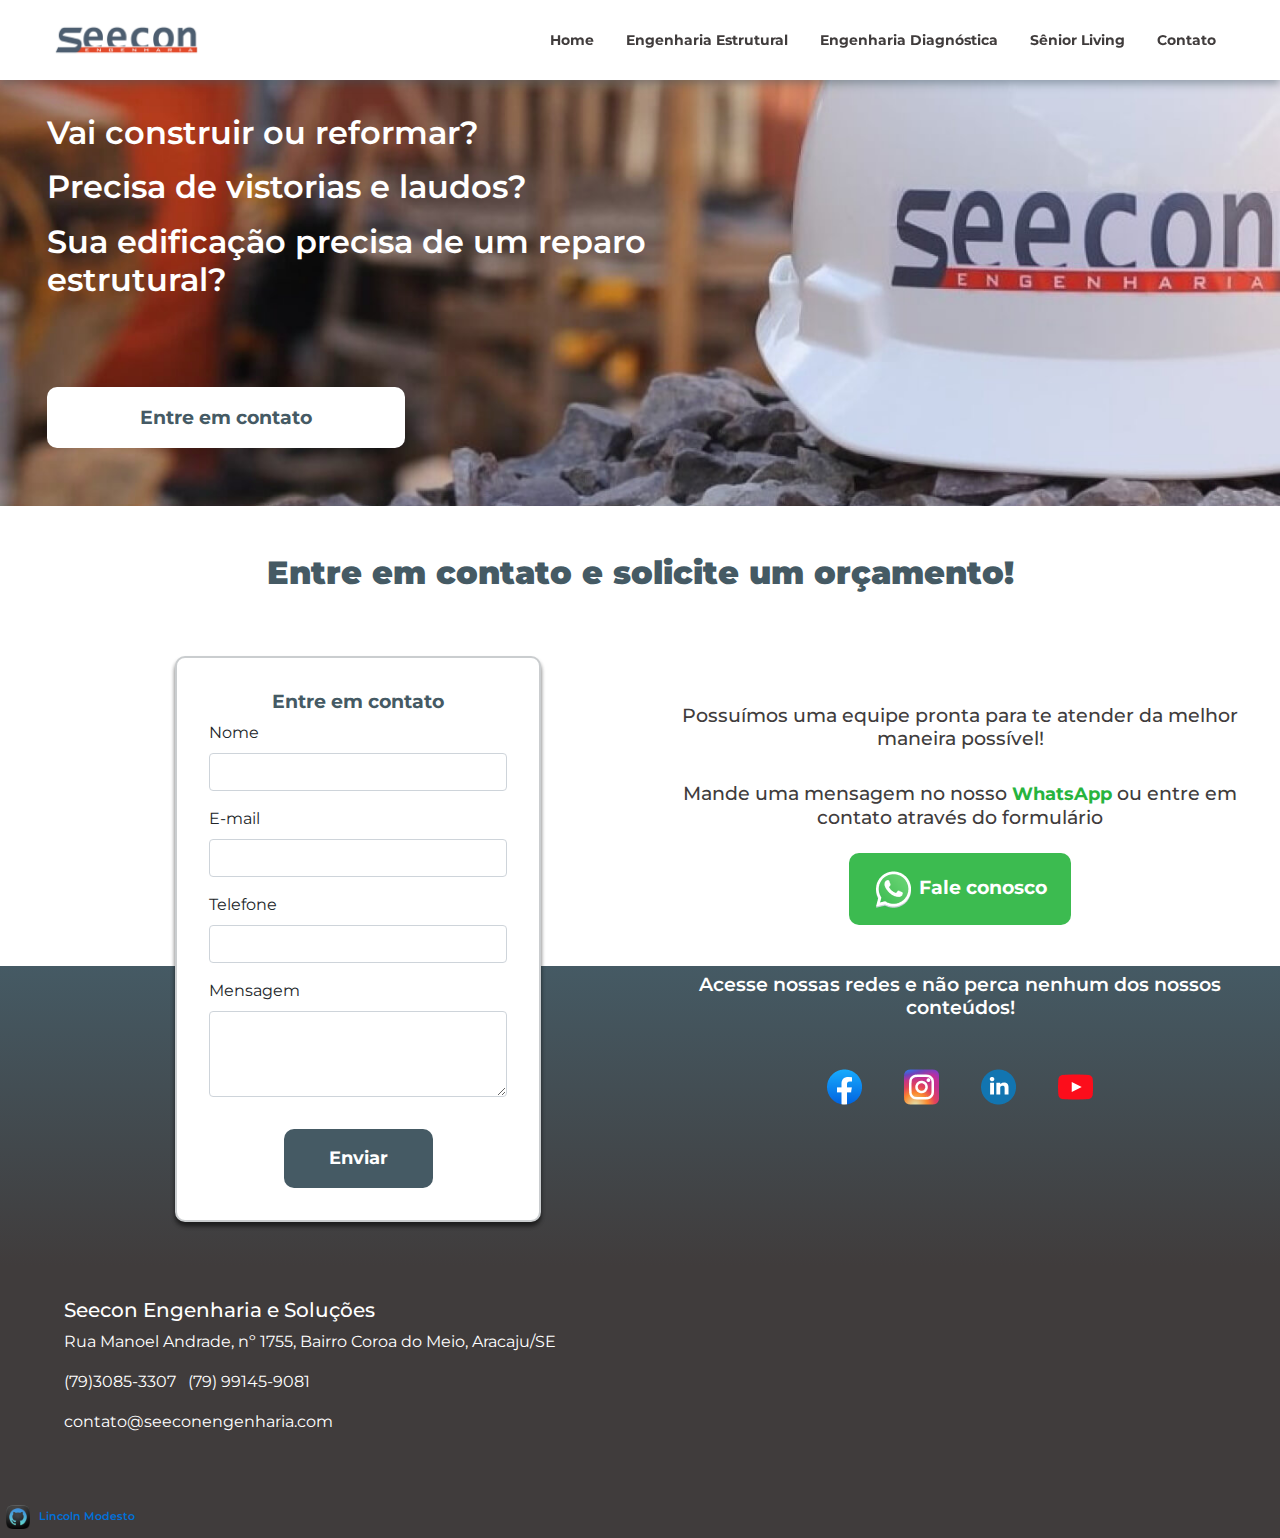
==== commit f11f59b5: "commit after slider-images-index" ====
--- a/contato.html
+++ b/contato.html
@@ -148,7 +148,7 @@
                     <div class="form-infos">
                         <h4 id="h4-form">Possuímos uma equipe pronta para te atender da melhor maneira possível!</h4>
                         <br>
-                        <h4>Mande uma mensagem mensagem no nosso <span>WhatsApp</span> ou entre em contato através do
+                        <h4>Mande uma mensagem no nosso <span>WhatsApp</span> ou entre em contato através do
                             formulário</h4>
                         <div class="container">
                             <div class="button-wpp">
--- a/styles/pages/contato.css
+++ b/styles/pages/contato.css
@@ -1,5 +1,10 @@
 *{
     font-family: 'Montserrat', sans-serif;  
+}
+
+body {
+
+	overflow-x: hidden;
 }
 
 /*-------------Hero-----------*/
@@ -16,6 +21,7 @@
     width: 100%;
     margin-top: 3.5rem;
     display: flex;
+    display: -webkit-flex;
     align-items: center;
 }
 
@@ -43,6 +49,7 @@
 .infos-hero{
     height: max-content;
     display: flex;
+    display: -webkit-flex;
     flex-direction: column;
     justify-content: center;
 }
@@ -106,6 +113,7 @@
 
 .main-form-content{
     display: flex;
+    display: -webkit-flex;
 }
 
 .form{
@@ -143,6 +151,7 @@
 
 #button-form{
     display: flex;
+    display: -webkit-flex;
     align-items: center;
     justify-content: center;
 }
@@ -197,6 +206,7 @@
 
 .container{
     display: flex;
+    display: -webkit-flex;
     justify-content: center;
     align-items: center;
 }
@@ -296,6 +306,7 @@
 
     .clients{
         display: flex;
+        display: -webkit-flex;
         flex-direction: column;
         justify-content: center;
     }
@@ -312,6 +323,7 @@
     .main-form-content{
         zoom: 0.9;
         display: flex;
+        display: -webkit-flex;
         flex-direction: column;
         justify-content: center;
         align-items: center;
